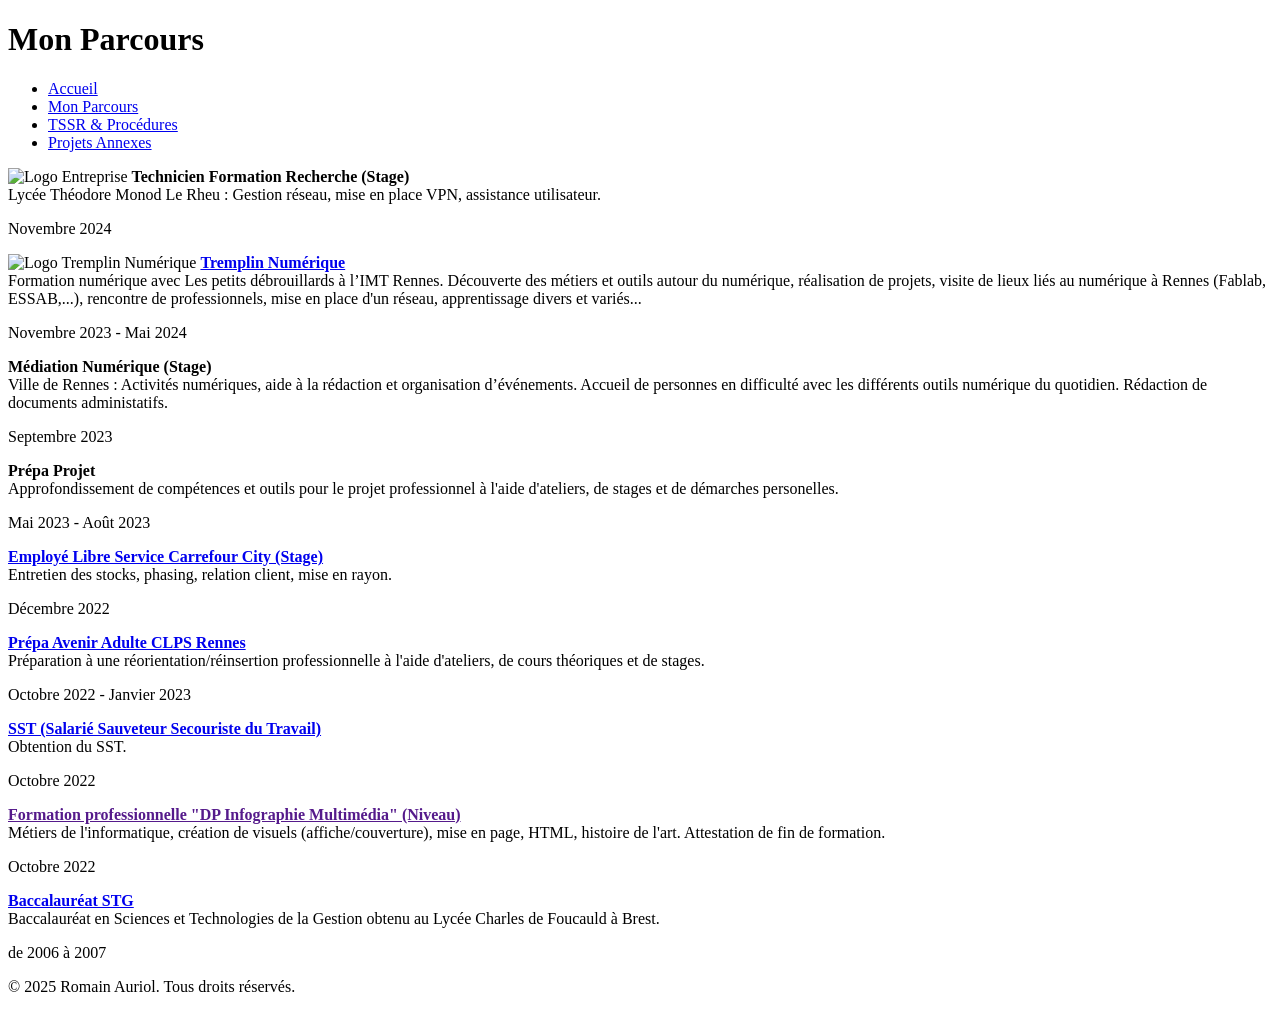
==== parcours.html @ 5336f5b2 "Update parcours.html" ====
<!DOCTYPE html>
<html lang="fr">
<head>
    <meta charset="UTF-8">
    <meta name="viewport" content="width=device-width, initial-scale=1.0">
    <title>Mon Parcours - Romain Auriol</title>
    <link rel="stylesheet" href="style.css">
</head>
<body>
    <header>
        <h1>Mon Parcours</h1>
        <nav>
            <ul>
                <li><a href="index.html">Accueil</a></li>
                <li><a href="parcours.html">Mon Parcours</a></li>
                <li><a href="tssr.html">TSSR & Procédures</a></li>
                <li><a href="projets.html">Projets Annexes</a></li>
            </ul>
        </nav>
    </header>
    <div class="timeline">
        <div class="line"></div>

        <!-- Éléments chronologiques -->
        <div class="event left">
            <div class="content exp">
                <img class="logo" src="image/logo-theodore-monod.png" alt="Logo Entreprise">
                <strong>Technicien Formation Recherche (Stage)</strong><br>
                Lycée Théodore Monod Le Rheu : Gestion réseau, mise en place VPN, assistance utilisateur.
                <p class="date">Novembre 2024</p>
            </div>
        </div>

        <div class="event right">
            <div class="content diploma">
                <img class="logo" src="image/tremplin-numerique.png" alt="Logo Tremplin Numérique">
                <strong>
                    <a href="https://www.lespetitsdebrouillardsgrandouest.org/services/formations/tremplin-numerique/" target="_blank" rel="noopener noreferrer">
                        Tremplin Numérique
                    </a>
                </strong><br>
                Formation numérique avec Les petits débrouillards à l’IMT Rennes.
                Découverte des métiers et outils autour du numérique, réalisation de projets, visite de lieux liés au numérique à Rennes
                (Fablab, ESSAB,...), rencontre de professionnels, mise en place d'un réseau, apprentissage divers et variés...
                <p class="date">Novembre 2023 - Mai 2024</p>
            </div>
        </div>

        <div class="event left">
            <div class="content exp">
                <strong>Médiation Numérique (Stage)</strong><br>
                Ville de Rennes : Activités numériques, aide à la rédaction et organisation d’événements.
                Accueil de personnes en difficulté avec les différents outils numérique du quotidien.
                Rédaction de documents administatifs.
                <p class="date">Septembre 2023</p>
            </div>
        </div>

        <div class="event right">
            <div class="content diploma">
                <strong>Prépa Projet</strong><br>
                Approfondissement de compétences et outils pour le projet professionnel à l'aide d'ateliers, de stages et de démarches personelles.
                <p class="date">Mai 2023 - Août 2023</p>
            </div>
        </div>

        <div class="event left">
            <div class="content exp">
                <strong>
                    <a href="https://www.carrefour.fr/magasin/city-rennes-lallemand" target="_blank" rel="noopener noreferrer">
                    Employé Libre Service Carrefour City (Stage)
                </a>
                </strong><br>
                Entretien des stocks, phasing, relation client, mise en rayon.
                <p class="date">Décembre 2022</p>
            </div>
        </div>

        <div class="event right">
            <div class="content diploma">
                <strong>
                    <a href="https://www.clps.net/formation/fiche/formation-prepa-avenir-adultes-valoriser-mes-competences-et-mon-experience-pro/id-630" target="_blank" rel="noopener noreferrer">
                        Prépa Avenir Adulte CLPS Rennes
                    </a>
                </strong><br>
                Préparation à une réorientation/réinsertion professionnelle à l'aide d'ateliers, de cours théoriques et de stages. 
                <p class="date">Octobre 2022 - Janvier 2023</p>
            </div>
        </div>

        <div class="event right">
            <div class="content diploma">
                <strong>
                    <a href="https://www.inrs.fr/services/formation/publics/sauveteur-secouriste.html" target="_blank" rel="noopener noreferrer">
                        SST (Salarié Sauveteur Secouriste du Travail)
                    </a>
                </strong><br>
                Obtention du SST. 
                <p class="date">Octobre 2022</p>
            </div>
        </div>

        <div class="event left">
            <div class="content exp">
                <strong>
                    <a href="" target="_blank" rel="noopener noreferrer">
                        Formation professionnelle "DP Infographie Multimédia" (Niveau)
                    </a>
                </strong><br>
                Métiers de l'informatique, création de visuels (affiche/couverture), mise en page, HTML,
                histoire de l'art. Attestation de fin de formation. 
                <p class="date">Octobre 2022</p>
            </div>
        </div>

        <div class="event right">
            <div class="content diploma">
                <strong>
                    <a href="https://www.estran-brest.fr/charles-de-foucauld/" target="_blank" rel="noopener noreferrer">
                        Baccalauréat STG
                    </a>
                </strong><br>
                Baccalauréat en Sciences et Technologies de la Gestion obtenu au Lycée Charles de Foucauld à Brest.
                <p class="date">de 2006 à 2007</p>
            </div>
        </div>

        <!-- Ajoute d'autres étapes ici -->
    </div>
    <footer>
        <p>&copy; 2025 Romain Auriol. Tous droits réservés.</p>
    </footer>
</body>
</html>
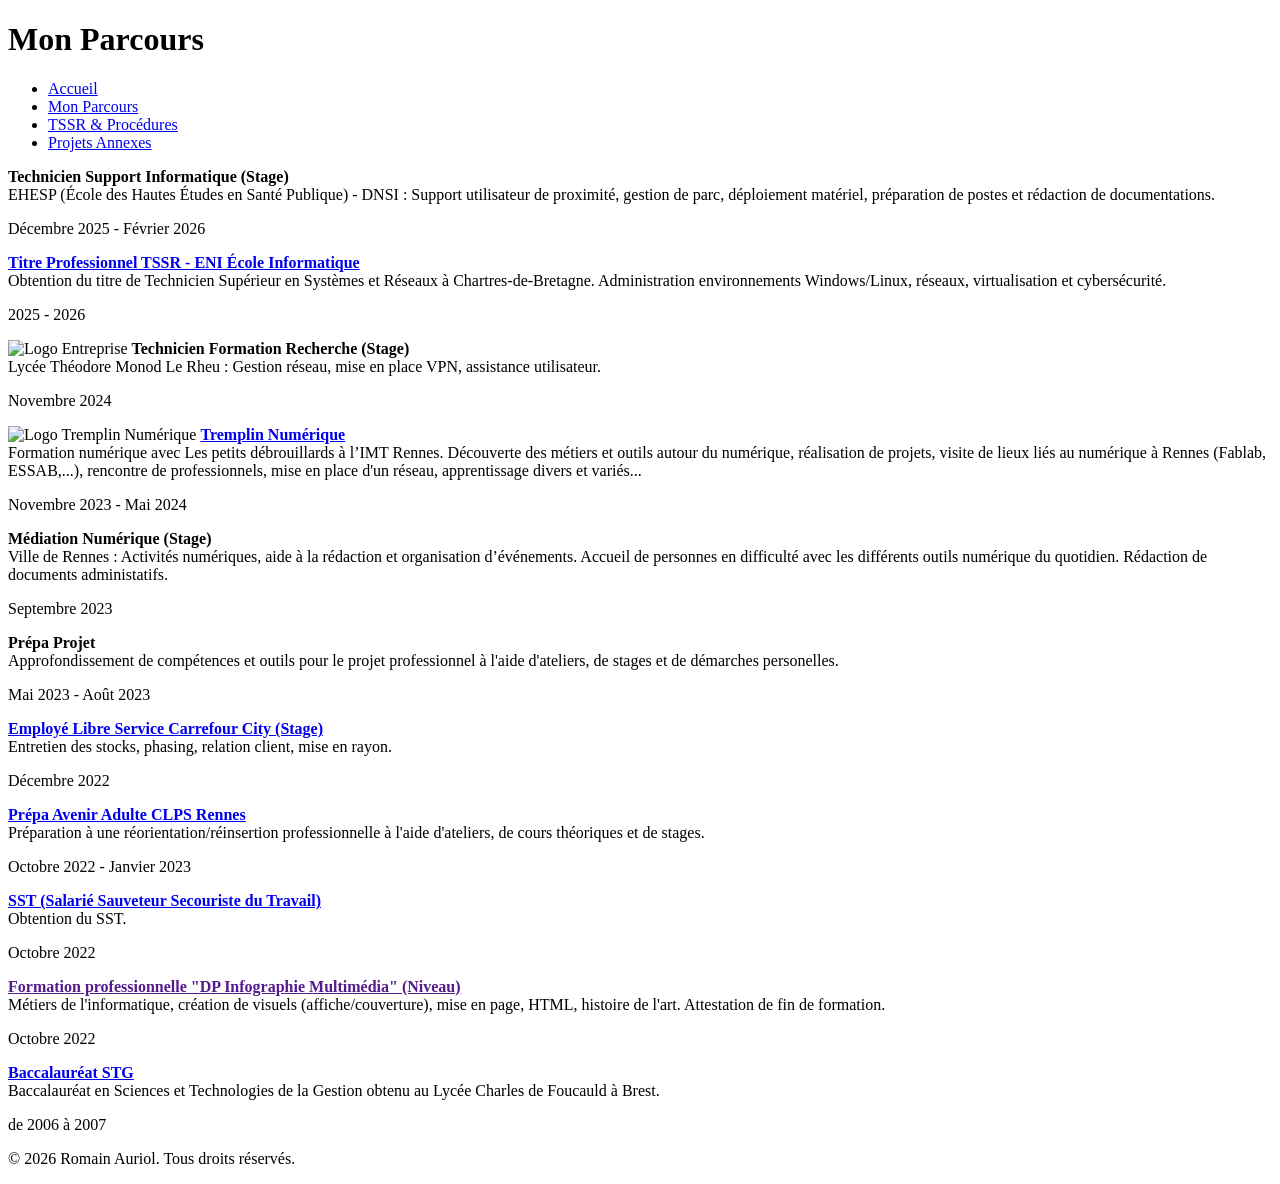
==== commit 2dea6160: "Update parcours.html" ====
--- a/parcours.html
+++ b/parcours.html
@@ -1,3 +1,4 @@
+<!-- parcours.html -->
 <!DOCTYPE html>
 <html lang="fr">
 <head>
@@ -18,10 +19,34 @@
             </ul>
         </nav>
     </header>
+    
     <div class="timeline">
         <div class="line"></div>
 
-        <!-- Éléments chronologiques -->
+        <!-- NOUVEAU : Stage EHESP -->
+        <div class="event left">
+            <div class="content exp">
+                <!-- Tu pourras ajouter le logo de l'EHESP dans ton dossier image plus tard -->
+                <strong>Technicien Support Informatique (Stage)</strong><br>
+                EHESP (École des Hautes Études en Santé Publique) - DNSI : Support utilisateur de proximité, gestion de parc, déploiement matériel, préparation de postes et rédaction de documentations.
+                <p class="date">Décembre 2025 - Février 2026</p>
+            </div>
+        </div>
+
+        <!-- NOUVEAU : Formation ENI -->
+        <div class="event right">
+            <div class="content diploma">
+                <strong>
+                    <a href="https://www.eni-ecole.fr/" target="_blank" rel="noopener noreferrer">
+                        Titre Professionnel TSSR - ENI École Informatique
+                    </a>
+                </strong><br>
+                Obtention du titre de Technicien Supérieur en Systèmes et Réseaux à Chartres-de-Bretagne. Administration environnements Windows/Linux, réseaux, virtualisation et cybersécurité.
+                <p class="date">2025 - 2026</p>
+            </div>
+        </div>
+
+        <!-- Éléments chronologiques existants -->
         <div class="event left">
             <div class="content exp">
                 <img class="logo" src="image/logo-theodore-monod.png" alt="Logo Entreprise">
@@ -124,11 +149,10 @@
                 <p class="date">de 2006 à 2007</p>
             </div>
         </div>
-
-        <!-- Ajoute d'autres étapes ici -->
     </div>
+    
     <footer>
-        <p>&copy; 2025 Romain Auriol. Tous droits réservés.</p>
+        <p>&copy; 2026 Romain Auriol. Tous droits réservés.</p>
     </footer>
 </body>
 </html>
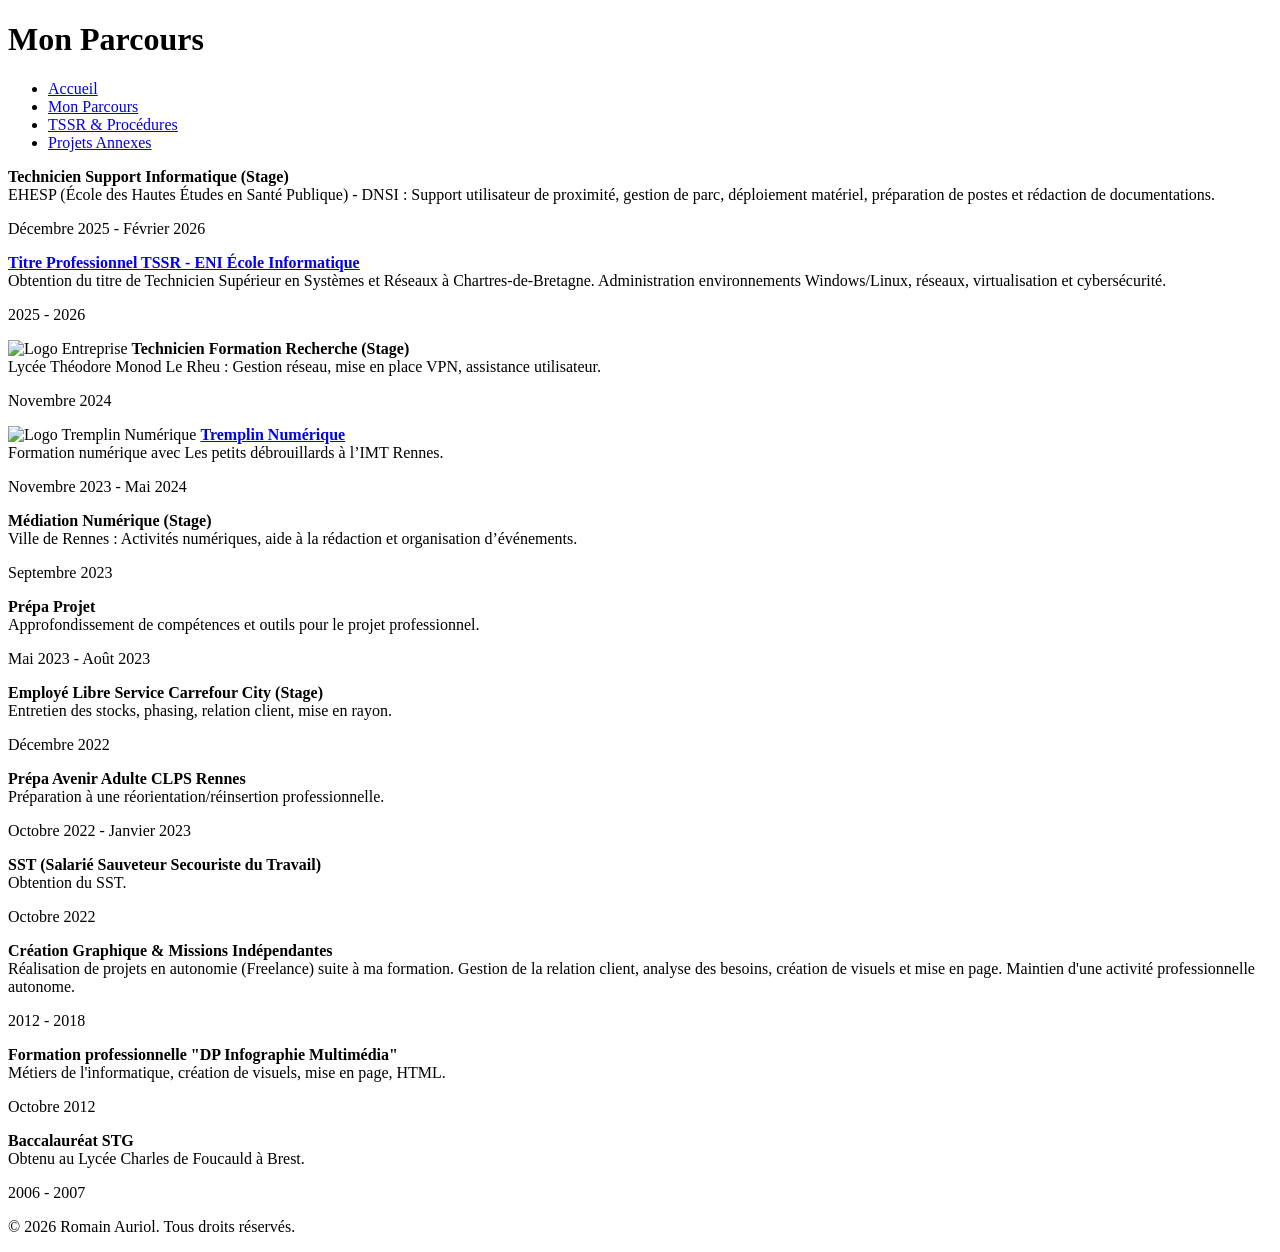
==== commit ebdf5db1: "Update parcours.html" ====
--- a/parcours.html
+++ b/parcours.html
@@ -1,4 +1,3 @@
-<!-- parcours.html -->
 <!DOCTYPE html>
 <html lang="fr">
 <head>
@@ -23,17 +22,14 @@
     <div class="timeline">
         <div class="line"></div>
 
-        <!-- NOUVEAU : Stage EHESP -->
         <div class="event left">
             <div class="content exp">
-                <!-- Tu pourras ajouter le logo de l'EHESP dans ton dossier image plus tard -->
                 <strong>Technicien Support Informatique (Stage)</strong><br>
                 EHESP (École des Hautes Études en Santé Publique) - DNSI : Support utilisateur de proximité, gestion de parc, déploiement matériel, préparation de postes et rédaction de documentations.
                 <p class="date">Décembre 2025 - Février 2026</p>
             </div>
         </div>
 
-        <!-- NOUVEAU : Formation ENI -->
         <div class="event right">
             <div class="content diploma">
                 <strong>
@@ -46,7 +42,6 @@
             </div>
         </div>
 
-        <!-- Éléments chronologiques existants -->
         <div class="event left">
             <div class="content exp">
                 <img class="logo" src="image/logo-theodore-monod.png" alt="Logo Entreprise">
@@ -65,8 +60,6 @@
                     </a>
                 </strong><br>
                 Formation numérique avec Les petits débrouillards à l’IMT Rennes.
-                Découverte des métiers et outils autour du numérique, réalisation de projets, visite de lieux liés au numérique à Rennes
-                (Fablab, ESSAB,...), rencontre de professionnels, mise en place d'un réseau, apprentissage divers et variés...
                 <p class="date">Novembre 2023 - Mai 2024</p>
             </div>
         </div>
@@ -75,8 +68,6 @@
             <div class="content exp">
                 <strong>Médiation Numérique (Stage)</strong><br>
                 Ville de Rennes : Activités numériques, aide à la rédaction et organisation d’événements.
-                Accueil de personnes en difficulté avec les différents outils numérique du quotidien.
-                Rédaction de documents administatifs.
                 <p class="date">Septembre 2023</p>
             </div>
         </div>
@@ -84,18 +75,14 @@
         <div class="event right">
             <div class="content diploma">
                 <strong>Prépa Projet</strong><br>
-                Approfondissement de compétences et outils pour le projet professionnel à l'aide d'ateliers, de stages et de démarches personelles.
+                Approfondissement de compétences et outils pour le projet professionnel.
                 <p class="date">Mai 2023 - Août 2023</p>
             </div>
         </div>
 
         <div class="event left">
             <div class="content exp">
-                <strong>
-                    <a href="https://www.carrefour.fr/magasin/city-rennes-lallemand" target="_blank" rel="noopener noreferrer">
-                    Employé Libre Service Carrefour City (Stage)
-                </a>
-                </strong><br>
+                <strong>Employé Libre Service Carrefour City (Stage)</strong><br>
                 Entretien des stocks, phasing, relation client, mise en rayon.
                 <p class="date">Décembre 2022</p>
             </div>
@@ -103,50 +90,42 @@
 
         <div class="event right">
             <div class="content diploma">
-                <strong>
-                    <a href="https://www.clps.net/formation/fiche/formation-prepa-avenir-adultes-valoriser-mes-competences-et-mon-experience-pro/id-630" target="_blank" rel="noopener noreferrer">
-                        Prépa Avenir Adulte CLPS Rennes
-                    </a>
-                </strong><br>
-                Préparation à une réorientation/réinsertion professionnelle à l'aide d'ateliers, de cours théoriques et de stages. 
+                <strong>Prépa Avenir Adulte CLPS Rennes</strong><br>
+                Préparation à une réorientation/réinsertion professionnelle.
                 <p class="date">Octobre 2022 - Janvier 2023</p>
+            </div>
+        </div>
+
+        <div class="event left">
+            <div class="content diploma">
+                <strong>SST (Salarié Sauveteur Secouriste du Travail)</strong><br>
+                Obtention du SST. 
+                <p class="date">Octobre 2022</p>
+            </div>
+        </div>
+
+        <!-- NOUVELLE EXPÉRIENCE (2012-2018) -->
+        <div class="event right">
+            <div class="content exp">
+                <strong>Création Graphique & Missions Indépendantes</strong><br>
+                Réalisation de projets en autonomie (Freelance) suite à ma formation. Gestion de la relation client, analyse des besoins, création de visuels et mise en page. Maintien d'une activité professionnelle autonome.
+                <p class="date">2012 - 2018</p>
+            </div>
+        </div>
+
+        <div class="event left">
+            <div class="content exp">
+                <strong>Formation professionnelle "DP Infographie Multimédia"</strong><br>
+                Métiers de l'informatique, création de visuels, mise en page, HTML.
+                <p class="date">Octobre 2012</p>
             </div>
         </div>
 
         <div class="event right">
             <div class="content diploma">
-                <strong>
-                    <a href="https://www.inrs.fr/services/formation/publics/sauveteur-secouriste.html" target="_blank" rel="noopener noreferrer">
-                        SST (Salarié Sauveteur Secouriste du Travail)
-                    </a>
-                </strong><br>
-                Obtention du SST. 
-                <p class="date">Octobre 2022</p>
-            </div>
-        </div>
-
-        <div class="event left">
-            <div class="content exp">
-                <strong>
-                    <a href="" target="_blank" rel="noopener noreferrer">
-                        Formation professionnelle "DP Infographie Multimédia" (Niveau)
-                    </a>
-                </strong><br>
-                Métiers de l'informatique, création de visuels (affiche/couverture), mise en page, HTML,
-                histoire de l'art. Attestation de fin de formation. 
-                <p class="date">Octobre 2022</p>
-            </div>
-        </div>
-
-        <div class="event right">
-            <div class="content diploma">
-                <strong>
-                    <a href="https://www.estran-brest.fr/charles-de-foucauld/" target="_blank" rel="noopener noreferrer">
-                        Baccalauréat STG
-                    </a>
-                </strong><br>
-                Baccalauréat en Sciences et Technologies de la Gestion obtenu au Lycée Charles de Foucauld à Brest.
-                <p class="date">de 2006 à 2007</p>
+                <strong>Baccalauréat STG</strong><br>
+                Obtenu au Lycée Charles de Foucauld à Brest.
+                <p class="date">2006 - 2007</p>
             </div>
         </div>
     </div>
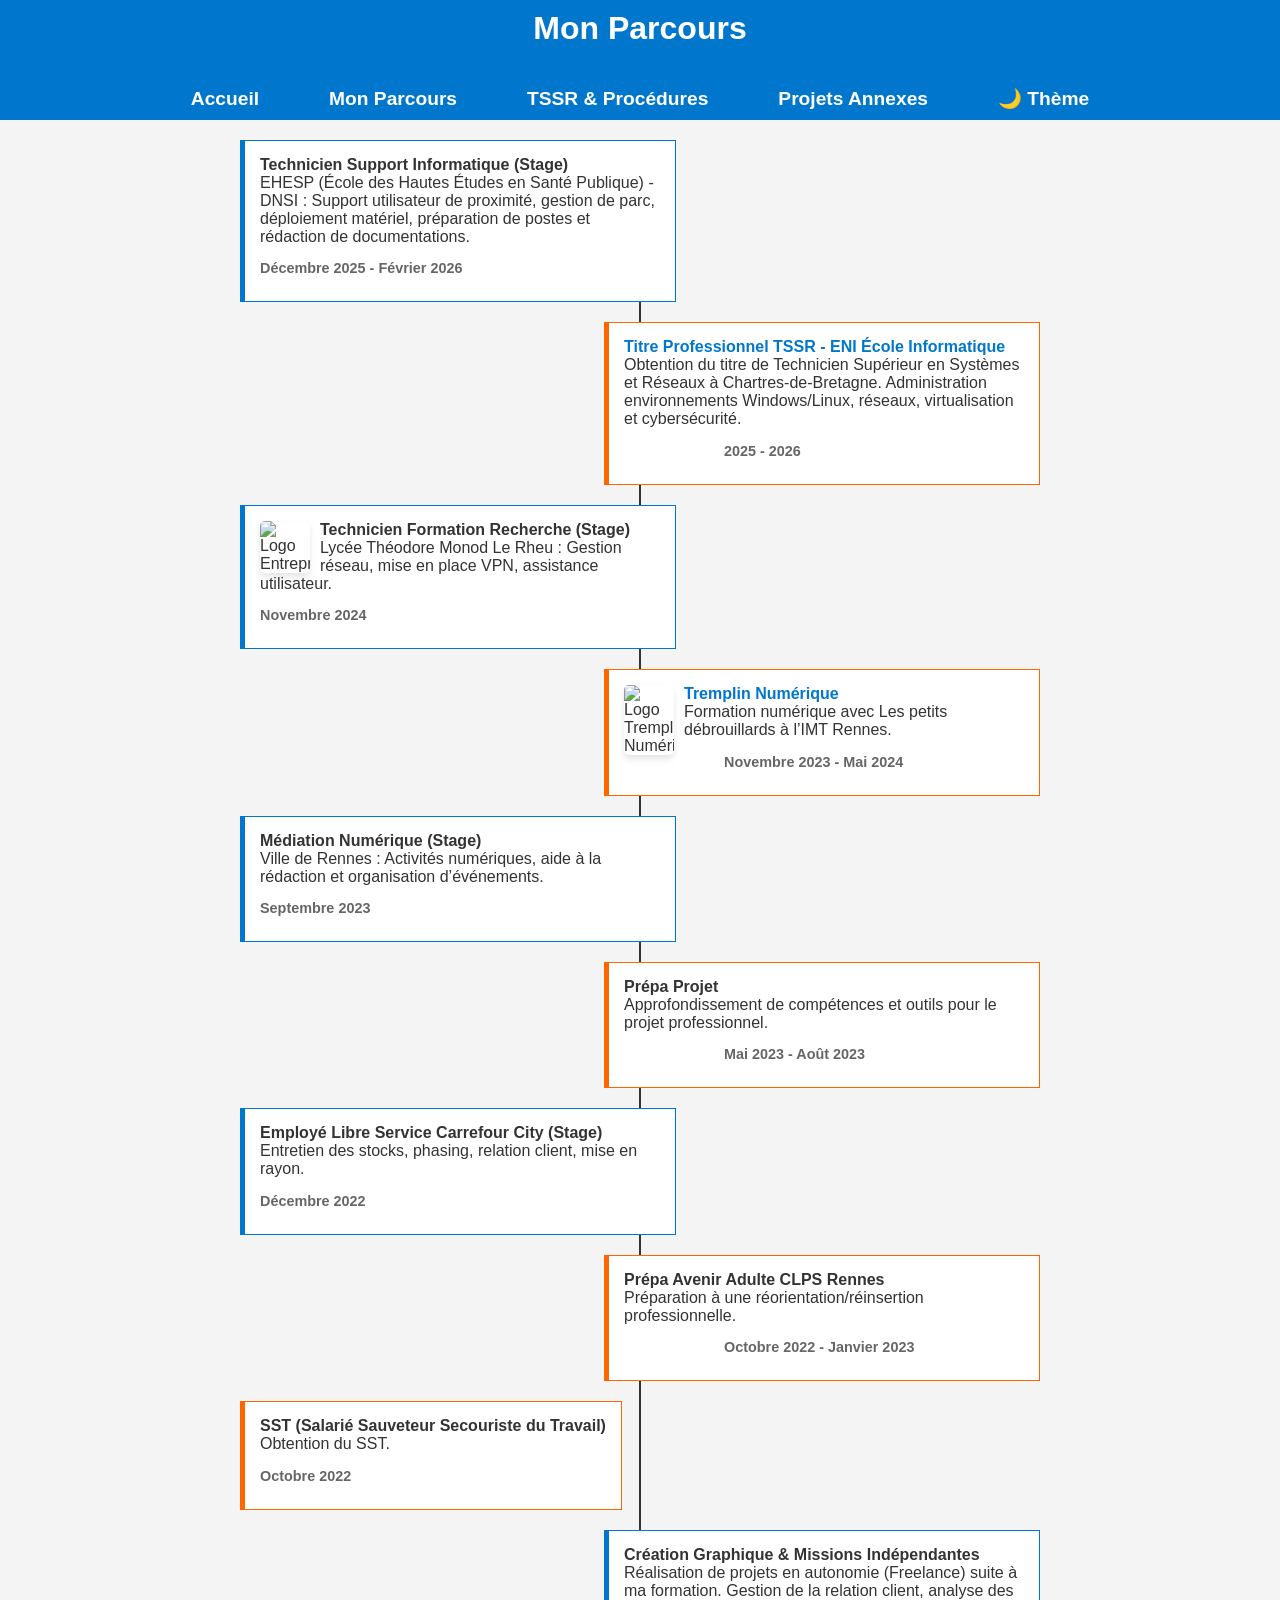
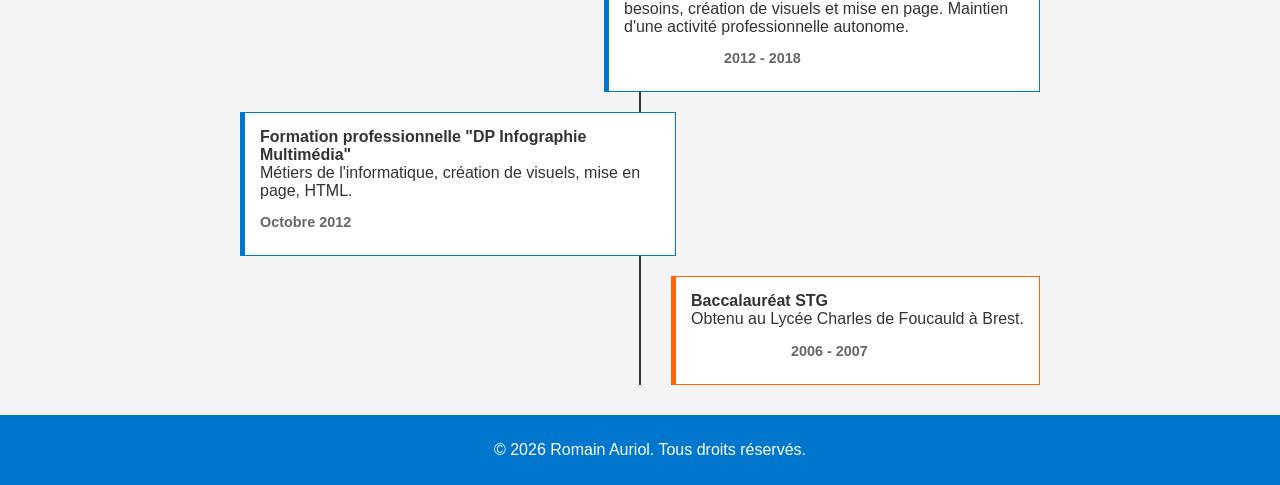
==== commit 7b58a56a: "bouton+darkmode" ====
--- a/parcours.html
+++ b/parcours.html
@@ -5,6 +5,9 @@
     <meta name="viewport" content="width=device-width, initial-scale=1.0">
     <title>Mon Parcours - Romain Auriol</title>
     <link rel="stylesheet" href="style.css">
+
+    <script data-goatcounter="https://romainauriol.goatcounter.com/count"
+        async src="//gc.zgo.at/count.js"></script>
 </head>
 <body>
     <header>
@@ -15,6 +18,7 @@
                 <li><a href="parcours.html">Mon Parcours</a></li>
                 <li><a href="tssr.html">TSSR & Procédures</a></li>
                 <li><a href="projets.html">Projets Annexes</a></li>
+                <li><a href="#" id="theme-toggle">🌙 Thème</a></li>
             </ul>
         </nav>
     </header>
@@ -133,5 +137,19 @@
     <footer>
         <p>&copy; 2026 Romain Auriol. Tous droits réservés.</p>
     </footer>
+<script>
+        const toggleButton = document.getElementById('theme-toggle');
+        const body = document.body;
+
+        if (localStorage.getItem('theme') === 'dark') {
+            body.classList.add('dark-mode');
+        }
+
+        toggleButton.addEventListener('click', function(e) {
+            e.preventDefault();
+            body.classList.toggle('dark-mode');
+            localStorage.setItem('theme', body.classList.contains('dark-mode') ? 'dark' : 'light');
+        });
+    </script>
 </body>
 </html>
--- a/style.css
+++ b/style.css
@@ -0,0 +1,453 @@
+body {
+    font-family: Arial, sans-serif;
+    margin: 0;
+    padding: 0;
+    background-color: #f4f4f4;
+    color: #333;
+}
+
+header {
+    background-color: #0077cc;
+    color: white;
+    padding: 10px;
+    text-align: center;
+}
+
+h1 {
+    margin: 0;
+    margin-bottom: 40px; /* Ajoute l'espace entre le titre et les boutons */
+    font-size: 2em;
+}
+
+.timeline {
+    position: relative;
+    max-width: 800px;
+    margin: 20px auto;
+    padding: 0 10px;
+}
+
+.line {
+    position: absolute;
+    left: 50%;
+    width: 2px;
+    background-color: #333;
+    height: 100%;
+    transform: translateX(-50%);
+}
+
+.event {
+    position: relative;
+    margin: 20px 0;
+    display: flex;
+    justify-content: flex-end;
+}
+
+.event.left {
+    flex-direction: row-reverse;
+}
+
+.event.right {
+    flex-direction: row;
+}
+
+.event .content .date {
+    font-weight: bold;
+    font-size: 0.9em;
+    color: #666;
+    margin-bottom: 10px; /* Espace entre la date et le texte principal */
+}
+
+.event .content {
+    max-width: 400px;
+    padding: 15px;
+    border: 1px solid #ddd;
+    background-color: #fff;
+    position: relative;
+    border-left: 5px solid;
+}
+
+.event .content.exp {
+    border-color: #0077cc;
+}
+
+.event .content.diploma {
+    border-color: #ff6600;
+}
+
+.event.left .date {
+    margin-right: 100px;
+}
+
+.event.right .date {
+    margin-left: 100px;
+}
+
+
+footer {
+    background-color: #0077cc; /* Couleur bleue */
+    color: white; /* Texte blanc */
+    text-align: center; /* Centre le texte */
+    padding: 10px; /* Espacement interne */
+    width: 100%; /* Assure qu'il prend toute la largeur */
+    position: relative; /* Garde le footer en bas de la page */
+    margin-top: 30px; /* Ajoute un espace avec le contenu */
+    clear: both; /* Empêche tout chevauchement */
+}
+
+.image-quote-section {
+    display: flex;
+    justify-content: center;
+    align-items: center;
+    padding: 20px;
+    background-color: #f9f9f9;
+    margin: 20px 0;
+}
+
+.container {
+    display: flex;
+    flex-wrap: wrap;
+    max-width: 1000px;
+    width: 90%;
+}
+
+.image-container {
+    flex: 1;
+    display: flex;
+    justify-content: center;
+    align-items: center;
+    margin: 10px;
+}
+
+.image-container img {
+    max-width: 100%;
+    height: auto;
+    border-radius: 10px;
+}
+
+.quote-container {
+    flex: 1;
+    padding: 10px 20px;
+    display: flex;
+    justify-content: center;
+    align-items: center;
+    font-size: 1.2em;
+    font-style: italic;
+    color: #555;
+}
+
+.quote-container blockquote {
+    margin: 0;
+    padding: 0;
+    border-left: 4px solid #0077cc;
+    padding-left: 15px;
+    color: #333;
+}
+
+/* Styles pour les liens dans les événements */
+
+.event .content a {
+    color: #0077cc; /* Couleur du lien */
+    text-decoration: none; /* Supprime le soulignement */
+    font-weight: bold; /* Met le texte en gras */
+}
+
+.event .content a:hover {
+    color: #005fa3; /* Couleur au survol */
+    text-decoration: underline; /* Ajoute un soulignement au survol */
+}
+
+.project {
+    display: flex;
+    align-items: flex-start;
+    margin: 20px 0;
+    gap: 20px; /* Espace entre l'image et la description */
+}
+
+.project-image img {
+    max-width: 300px; /* Taille maximale de l'image */
+    height: auto; /* Maintient les proportions */
+    border-radius: 10px; /* Coins arrondis */
+    box-shadow: 0 4px 6px rgba(0, 0, 0, 0.1); /* Légère ombre pour un effet pro */
+    transition: transform 0.3s ease;
+    border: none;
+    
+}
+
+.project-image img:hover {
+    transform: scale(1.05); /* Zoom léger au survol */
+}
+
+.project-description {
+    max-width: 600px; /* Largeur maximale de la description */
+}
+
+.project-description h3 {
+    font-size: 1.5em;
+    color: #0077cc;
+    margin: 0 0 10px 0;
+}
+
+.project-description p {
+    font-size: 1em;
+    color: #333;
+}
+
+.project-description a {
+    color: #0077cc;
+    text-decoration: none;
+    font-weight: bold;
+}
+
+.project-description a:hover {
+    text-decoration: underline;
+}
+
+.logo-pix {
+    max-width: 150px; /* Taille spécifique pour le logo PIX */
+    height: auto; /* Conserve les proportions */
+    border-radius: 5px; /* Coins légèrement arrondis */
+    box-shadow: 0 4px 6px rgba(0, 0, 0, 0.1); /* Ombre légère */
+    transition: transform 0.3s ease; /* Animation au survol */
+}
+
+.logo-pix:hover {
+    transform: scale(1.05); /* Zoom au survol */
+}
+
+header nav {
+    text-align: center; /* Centre les éléments */
+    margin-top: 10px; /* Ajoute de l’espace au-dessus */
+}
+
+/* Supprime les puces et centre les boutons */
+header nav ul {
+    list-style-type: none; /* Supprime les puces */
+    padding: 0; /* Supprime les marges internes */
+    margin: 0; /* Supprime les marges externes */
+    display: flex; /* Affiche les éléments en ligne */
+    justify-content: center; /* Centre horizontalement */
+    align-items: center; /* Centre verticalement */
+}
+
+/* Espacement et design des liens */
+header nav ul li {
+    margin: 0 15px; /* Espace horizontal entre les boutons */
+}
+
+header nav ul li a {
+    text-decoration: none; /* Supprime le soulignement */
+    font-size: 1.2em; /* Augmente la taille du texte */
+    font-weight: bold; /* Met le texte en gras */
+    color: #ffffff; /* Couleur du texte (blanc) */
+    padding: 10px 20px; /* Ajoute un espace autour du texte */
+    background-color: #0077cc; /* Couleur de fond des boutons */
+    border-radius: 5px; /* Coins arrondis */
+    transition: background-color 0.3s ease, color 0.3s ease; /* Animation au survol */
+}
+
+/* Effet au survol des boutons */
+header nav ul li a:hover {
+    background-color: #005fa3; /* Fond bleu foncé au survol */
+    color: #ffcc00; /* Texte jaune au survol */
+}
+
+.content img.logo {
+    max-width: 50px; /* Limite la largeur du logo */
+    height: auto; /* Maintient les proportions */
+    margin-right: 10px; /* Espace entre le logo et le texte */
+    float: left; /* Aligne le logo à gauche du texte */
+    border-radius: 5px; /* Coins arrondis */
+    box-shadow: 0 4px 6px rgba(0, 0, 0, 0.1); /* Ombre pour un effet pro */
+}
+/* Section "À la Une" */
+.featured-project {
+    background-color: #f9f9f9;
+    padding: 20px;
+    border: 1px solid #ddd;
+    border-radius: 10px;
+    margin: 20px auto; /* Centre horizontalement */
+    max-width: 800px; /* Largeur maximale */
+    box-shadow: 0 4px 6px rgba(0, 0, 0, 0.1);
+    text-align: center;
+}
+
+.featured-project h2 {
+    color: #ff6600; /* Mention "À la Une" en orange */
+    font-size: 1.8em;
+    margin-bottom: 10px;
+    text-transform: uppercase; /* Majuscules */
+}
+
+.featured-project img {
+    max-width: 100%; /* Adapte la largeur à celle de la section */
+    height: auto; /* Conserve les proportions */
+    display: block; /* Empêche le texte de s'enrouler autour */
+    margin: 0 auto 15px auto; /* Centre l'image et ajoute de l'espace en bas */
+    border-radius: 10px; /* Coins arrondis pour un look propre */
+    box-shadow: 0 4px 6px rgba(0, 0, 0, 0.1); /* Ombre légère */
+    max-height: 300px; /* Limite la hauteur pour éviter qu'elle soit trop grande */
+    object-fit: cover; /* Ajuste l'image pour remplir la hauteur sans déformation */
+}
+
+
+.featured-project h3 {
+    color: #0077cc; /* Titre du rapport en bleu */
+    font-size: 1.5em;
+    margin-bottom: 10px;
+}
+
+.featured-project p {
+    font-size: 1.1em;
+    color: #333;
+    margin-bottom: 15px;
+}
+
+.featured-project .btn-featured {
+    display: inline-block;
+    font-size: 1.2em;
+    font-weight: bold;
+    text-decoration: none;
+    color: #fff;
+    background-color: #0077cc;
+    padding: 10px 20px;
+    border-radius: 5px;
+    transition: background-color 0.3s ease, transform 0.2s ease;
+}
+
+.featured-project .btn-featured:hover {
+    background-color: #005fa3;
+    transform: scale(1.05);
+}
+
+/* Ligne de séparation */
+.divider {
+    margin: 30px 0;
+    border: none;
+    border-top: 1px solid #ddd;
+}
+
+/* Conteneur global des projets */
+.project-container {
+    display: flex; /* Aligne les colonnes côte à côte */
+    justify-content: space-between; /* Espace entre les colonnes */
+    gap: 20px; /* Espacement horizontal */
+    margin-top: 30px; /* Espace par rapport à la section "À la Une" */
+    position: relative; /* Assure que les projets restent localisés */
+}
+
+/* Colonnes des projets */
+.project-column {
+    flex: 1; /* Chaque colonne prend une largeur égale */
+    display: flex;
+    flex-direction: column; /* Aligne les projets verticalement */
+    gap: 20px; /* Espace vertical entre les projets */
+}
+
+/* Style des projets individuels */
+.project {
+    background-color: #f9f9f9;
+    border: 1px solid #ddd;
+    border-radius: 10px;
+    padding: 15px;
+    text-align: center;
+    box-shadow: 0 4px 6px rgba(0, 0, 0, 0.1); /* Ombre légère */
+}
+
+/* Images des projets */
+.project img {
+    max-width: 100%;
+    height: auto;
+    border-radius: 5px;
+    box-shadow: 0 4px 6px rgba(0, 0, 0, 0.1); /* Légère ombre */
+    margin-bottom: 10px;
+}
+
+/* Lien et titre des projets */
+.project h3 {
+    color: #0077cc;
+    font-size: 1.3em;
+    margin-bottom: 10px;
+}
+
+.project a {
+    text-decoration: none;
+    color: #0077cc;
+    font-weight: bold;
+}
+
+.project a:hover {
+    color: #005fa3;
+}
+
+/* =========================================
+   MODE SOMBRE MANUEL
+   ========================================= */
+body.dark-mode { background-color: #121212; color: #e0e0e0; }
+
+.dark-mode h2, .dark-mode h1 { color: #ffffff !important; }
+
+.dark-mode header, .dark-mode footer { background-color: #1e1e1e; color: #ffffff; }
+
+.dark-mode .project, .dark-mode .project-description, .dark-mode .featured-project, .dark-mode .event .content { 
+    background-color: #1e1e1e; 
+    border-color: #333; 
+}
+
+.dark-mode .project-description p, .dark-mode .featured-project p, .dark-mode .event .content p { 
+    color: #e0e0e0 !important; 
+}
+
+/* Boutons de navigation - Rétablit le bleu */
+.dark-mode header nav ul li a { 
+    background-color: #0077cc !important; 
+    color: #ffffff !important; 
+}
+.dark-mode header nav ul li a:hover { 
+    background-color: #005fa3 !important; 
+    color: #ffcc00 !important; /* Le texte repasse en jaune au survol */
+}
+
+/* Liens textes classiques */
+.dark-mode .project-description a, .dark-mode .featured-project a, .dark-mode .event .content a { 
+    color: #66b3ff !important; 
+}
+
+/* =========================================
+   MODE MOBILE (SMARTPHONES & TABLETTES)
+   ========================================= */
+@media (max-width: 768px) {
+    /* 1. Menu : les boutons s'empilent verticalement */
+    header nav ul {
+        flex-direction: column;
+        gap: 10px;
+    }
+    header nav {
+        margin-top: 15px;
+    }
+
+    /* 2. Projets : les deux grandes colonnes se placent l'une sous l'autre */
+    .project-container {
+        flex-direction: column;
+    }
+
+    /* 3. Intérieur d'un projet : l'image passe au-dessus du texte */
+    .project {
+        flex-direction: column;
+        align-items: center;
+    }
+    .project-image img {
+        max-width: 100%;
+    }
+
+    /* 4. Timeline (Mon Parcours) : réalignement pour éviter les débordements */
+    .event.left, .event.right {
+        flex-direction: column;
+        align-items: center;
+    }
+    .event.left .date, .event.right .date {
+        margin: 0 0 10px 0;
+    }
+    .line {
+        display: none; /* Masque la ligne centrale verticale pour gagner de la largeur */
+    }
+}
